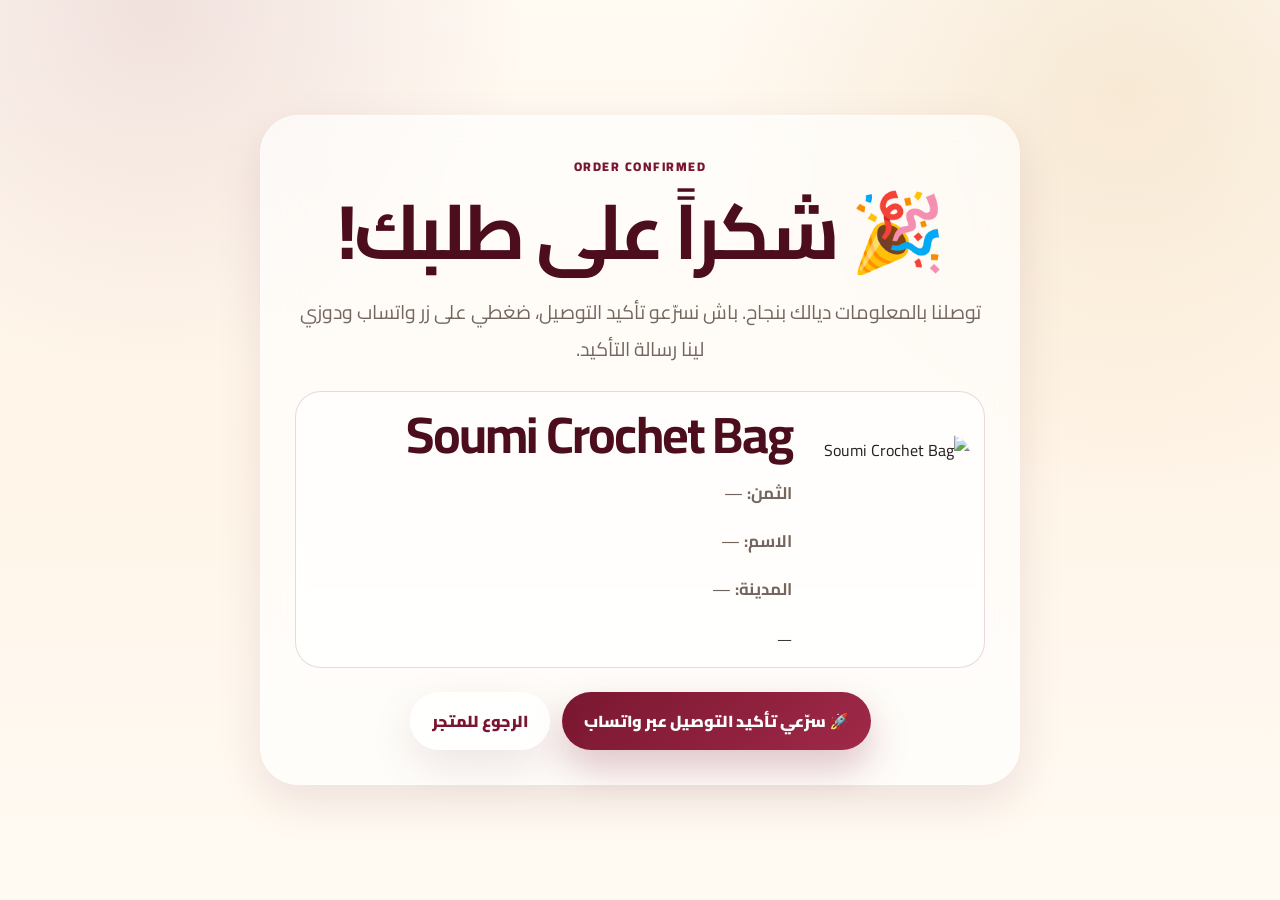
==== thankyou.html @ 904c09a3 "Add files via upload" ====
<!doctype html>
<html lang="ar" dir="rtl">
<head>
  <meta charset="UTF-8" />
  <meta name="viewport" content="width=device-width, initial-scale=1.0" />
  <meta name="theme-color" content="#7a1730" />
  <title>شكراً على طلبك | Soumi Crochet</title>
  <meta name="description" content="تم تسجيل طلبك بنجاح في Soumi Crochet. أكدي التوصيل بسرعة عبر واتساب." />
  <link rel="preconnect" href="https://fonts.googleapis.com" />
  <link rel="preconnect" href="https://fonts.gstatic.com" crossorigin />
  <link href="https://fonts.googleapis.com/css2?family=Cairo:wght@400;600;700;800;900&family=Tajawal:wght@400;500;700;800;900&display=swap" rel="stylesheet" />
  <link rel="stylesheet" href="assets/css/style.css" />
</head>
<body>
  <main class="thankyou-page">
    <div class="container">
      <section class="thankyou-card glass">
        <span class="eyebrow">ORDER CONFIRMED</span>
        <h1>🎉 شكراً على طلبك!</h1>
        <p class="lead">توصلنا بالمعلومات ديالك بنجاح. باش نسرّعو تأكيد التوصيل، ضغطي على زر واتساب ودوزي لينا رسالة التأكيد.</p>

        <div class="thankyou-product">
          <img id="thankProductImage" src="assets/img/hero-main.jpg" alt="Selected Soumi Crochet bag" />
          <div>
            <h2 id="thankProductName">Soumi Crochet Bag</h2>
            <p><strong>الثمن:</strong> <span id="thankProductPrice">—</span></p>
            <p><strong>الاسم:</strong> <span id="thankCustomerName">—</span></p>
            <p><strong>المدينة:</strong> <span id="thankCity">—</span></p>
            <small id="thankImageUrl"></small>
          </div>
        </div>

        <div class="thankyou-actions">
          <a class="btn btn-primary btn-glow pulse" href="https://wa.me/212662711995?text=سلام،%20قمت%20بطلب%20صاك%20من%20الموقع%20وبغيت%20نسرع%20التوصيل." target="_blank" rel="noopener">🚀 سرّعي تأكيد التوصيل عبر واتساب</a>
          <a class="btn btn-secondary glass" href="index.html">الرجوع للمتجر</a>
        </div>
      </section>
    </div>
  </main>

  <script>
    (function(){
      const fallback = {product:'Soumi Crochet Bag', price:'—', name:'—', city:'—', imageAsset:'assets/img/hero-main.jpg', image:''};
      let data = fallback;
      try{
        data = JSON.parse(sessionStorage.getItem('soumi_last_order') || localStorage.getItem('soumi_last_order_backup') || 'null') || fallback;
      }catch(e){ data = fallback; }
      const set = (id, value) => { const el = document.getElementById(id); if(el) el.textContent = value || '—'; };
      const img = document.getElementById('thankProductImage');
      if(img){ img.src = data.imageAsset || 'assets/img/hero-main.jpg'; img.alt = data.product || 'Soumi Crochet Bag'; }
      set('thankProductName', data.product);
      set('thankProductPrice', data.price);
      set('thankCustomerName', data.name);
      set('thankCity', data.city);
      set('thankImageUrl', data.image);
    })();
  </script>
</body>
</html>
---- assets/css/style.css ----
:root{
  --bg:#fffaf3;
  --bg-soft:#fff8ec;
  --card:rgba(255,255,255,.82);
  --glass:rgba(255,255,255,.64);
  --primary:#7a1730;
  --primary-2:#9f2948;
  --primary-dark:#4c0d1d;
  --accent:#d7aa62;
  --text:#27201e;
  --muted:#74665e;
  --line:rgba(122,23,48,.16);
  --shadow:0 26px 75px rgba(76,13,29,.15);
  --shadow-soft:0 16px 45px rgba(76,13,29,.10);
  --radius:30px;
}
*{box-sizing:border-box}
html{scroll-behavior:smooth}
body{
  margin:0;
  font-family:'Cairo','Tajawal',system-ui,sans-serif;
  color:var(--text);
  background:
    radial-gradient(circle at 12% 0%,rgba(122,23,48,.11),transparent 26%),
    radial-gradient(circle at 88% 10%,rgba(215,170,98,.20),transparent 30%),
    linear-gradient(180deg,#fffaf3 0%,#fff5e8 48%,#fffaf3 100%);
  overflow-x:hidden;
}
body.modal-open{overflow:hidden}
a{color:inherit;text-decoration:none}
img{max-width:100%;display:block}
button,input{font:inherit}
button{cursor:pointer}
.container{width:min(1180px,calc(100% - 30px));margin-inline:auto}
.glass{
  background:var(--glass);
  border:1px solid rgba(255,255,255,.52);
  box-shadow:var(--shadow-soft);
  backdrop-filter:blur(18px);
}
.cursor-glow{
  position:fixed;width:260px;height:260px;border-radius:50%;
  background:radial-gradient(circle,rgba(122,23,48,.13),transparent 62%);
  pointer-events:none;translate:-50% -50%;z-index:0;opacity:.75
}
.site-header{
  position:sticky;top:0;z-index:70;
  background:rgba(255,250,243,.82);
  backdrop-filter:blur(18px);
  border-bottom:1px solid var(--line)
}
.nav-shell{height:78px;display:flex;align-items:center;justify-content:space-between;gap:18px}
.brand img{width:92px;height:58px;object-fit:contain}
.nav{display:flex;align-items:center;gap:24px;background:transparent}
.nav a{font-weight:900;color:var(--muted);transition:.25s ease}
.nav a:hover{color:var(--primary);transform:translateY(-2px)}
.lang-switch{display:flex;gap:4px;border:0;border-radius:999px;padding:5px}
.lang-switch span{min-width:42px;height:34px;border-radius:999px;display:grid;place-items:center;font-weight:900;color:var(--primary)}
.lang-switch span.active{background:var(--primary);color:#fff}
.menu-toggle{display:none;background:transparent;border:0;width:44px;height:44px;position:relative}
.menu-toggle span{display:block;width:26px;height:2px;background:var(--primary);margin:6px auto;border-radius:99px;transition:.3s ease}
.menu-toggle.active span:nth-child(1){transform:translateY(8px) rotate(45deg)}
.menu-toggle.active span:nth-child(2){opacity:0}
.menu-toggle.active span:nth-child(3){transform:translateY(-8px) rotate(-45deg)}
.section{padding:92px 0}
.compact-mobile{}
.hero{min-height:calc(100vh - 78px);display:grid;align-items:center;padding:70px 0 90px}
.hero-grid{display:grid;grid-template-columns:1.02fr .98fr;gap:54px;align-items:center}
.eyebrow{display:inline-flex;align-items:center;color:var(--primary);font-size:.78rem;letter-spacing:.12em;text-transform:uppercase;font-weight:900;margin-bottom:14px}
h1,h2,h3,p{margin-top:0}
h1{font-size:clamp(2.35rem,6vw,5.45rem);line-height:1.04;letter-spacing:-.045em;color:var(--primary-dark);margin-bottom:22px}
h2{font-size:clamp(1.8rem,4vw,3.42rem);line-height:1.12;letter-spacing:-.035em;color:var(--primary-dark);margin-bottom:14px}
p{color:var(--muted);font-size:1.05rem;line-height:1.88}
.lead{font-size:1.22rem;max-width:690px}
.hero-actions{display:flex;flex-wrap:wrap;gap:14px;margin:34px 0 24px}
.btn{
  border:0;border-radius:999px;padding:14px 22px;font-weight:900;
  display:inline-flex;align-items:center;justify-content:center;gap:8px;
  transition:transform .25s ease,box-shadow .25s ease,filter .25s ease
}
.btn:hover{transform:translateY(-3px)}
.btn-primary{background:linear-gradient(135deg,var(--primary),var(--primary-2));color:#fff;box-shadow:0 18px 38px rgba(122,23,48,.25)}
.btn-secondary{color:var(--primary);background:rgba(255,255,255,.68)}
.btn-small{width:100%;padding:12px 16px}
.btn-xl{width:100%;padding:16px 24px}
.btn-glow{position:relative;overflow:hidden}
.btn-glow::after{content:"";position:absolute;inset:-80% -40%;background:linear-gradient(90deg,transparent,rgba(255,255,255,.34),transparent);transform:rotate(15deg) translateX(-100%);animation:shine 3.2s infinite}
@keyframes shine{45%,100%{transform:rotate(15deg) translateX(160%)}}
.pulse{animation:pulse 2.15s infinite}
@keyframes pulse{0%{box-shadow:0 0 0 0 rgba(122,23,48,.36),0 18px 38px rgba(122,23,48,.23)}70%{box-shadow:0 0 0 18px rgba(122,23,48,0),0 18px 38px rgba(122,23,48,.23)}100%{box-shadow:0 0 0 0 rgba(122,23,48,0),0 18px 38px rgba(122,23,48,.23)}}
.hero-badges{display:flex;gap:10px;flex-wrap:wrap}
.hero-badges span{border-radius:999px;padding:9px 14px;font-weight:900;color:var(--primary-dark)}
.hero-art{position:relative;min-height:620px;isolation:isolate}
.orb{position:absolute;border-radius:50%;filter:blur(2px);z-index:-1}
.orb-one{width:420px;height:420px;background:rgba(122,23,48,.12);top:60px;left:80px}
.orb-two{width:280px;height:280px;background:rgba(215,170,98,.24);bottom:70px;right:40px}
.hero-img{position:absolute;object-fit:cover;border:10px solid rgba(255,255,255,.72);box-shadow:var(--shadow);animation:float 5.5s ease-in-out infinite;background:#fff}
.hero-main-img{width:410px;height:520px;border-radius:46px;left:50%;top:50%;transform:translate(-50%,-50%);z-index:2}
.hero-float{width:210px;height:270px;border-radius:34px;z-index:3}
.hero-float-one{top:52px;right:0;animation-delay:.35s}
.hero-float-two{bottom:34px;left:0;animation-delay:.65s}
@keyframes float{0%,100%{translate:0 0}50%{translate:0 -14px}}
.section-head{text-align:center;max-width:790px;margin:0 auto 42px}
.section-lead{max-width:760px;margin-inline:auto}
.carousel-shell{position:relative}
.product-carousel{
  display:flex;overflow-x:auto;scroll-snap-type:x mandatory;gap:20px;
  scroll-behavior:smooth;padding:8px 4px 28px;overscroll-behavior-inline:contain;
  scrollbar-width:none
}
.product-carousel::-webkit-scrollbar{display:none}
.product-card{
  flex:0 0 31.5%;scroll-snap-align:center;border-radius:var(--radius);overflow:hidden;
  transition:transform .32s ease,border-color .32s ease,box-shadow .32s ease
}
.product-card:hover{transform:translateY(-8px);border-color:rgba(122,23,48,.25);box-shadow:var(--shadow)}
.product-media{border:0;background:transparent;padding:0;width:100%;position:relative;overflow:hidden;display:block}
.product-media img{width:100%;height:370px;object-fit:cover;transition:transform .5s ease}
.product-card:hover .product-media img{transform:scale(1.045)}
.product-badge{position:absolute;top:14px;inset-inline-start:14px;background:rgba(122,23,48,.92);color:#fff;border-radius:999px;padding:7px 11px;font-weight:900;font-size:.8rem}
.product-card-body{padding:18px}
.product-card-body h3{font-size:1.14rem;line-height:1.35;color:var(--primary-dark);margin-bottom:8px}
.product-card-body p{font-size:.95rem;line-height:1.62;margin:10px 0 14px;min-height:78px}
.price-tag{display:inline-flex;align-items:baseline;gap:7px;color:var(--primary);font-weight:900;letter-spacing:.01em;margin:3px 0 6px}
.old-price{opacity:.58;font-size:.9em;text-decoration-thickness:2px;text-decoration-color:rgba(122,23,48,.55)}
.price-tag strong{font-size:1.15em;color:var(--primary-dark)}
.gallery-arrow{
  position:absolute;top:50%;transform:translateY(-50%);z-index:4;
  width:52px;height:52px;border:0;border-radius:50%;display:grid;place-items:center;
  color:var(--primary);font-size:2.2rem;font-weight:900
}
.gallery-prev{left:-20px}.gallery-next{right:-20px}
.story-card{display:grid;grid-template-columns:.9fr 1.1fr;gap:42px;align-items:center;border-radius:42px;padding:28px}
.story-media img{width:100%;height:560px;object-fit:cover;border-radius:34px;box-shadow:var(--shadow-soft)}
.story-copy p{margin-bottom:28px}
.reviews-grid,.promise-grid{display:grid;grid-template-columns:repeat(4,1fr);gap:20px}
.review-card,.promise-card{border-radius:28px;padding:22px;transition:.25s ease}
.review-card:hover,.promise-card:hover{transform:translateY(-5px);border-color:rgba(122,23,48,.28)}
.review-card:active{transform:scale(.97);border-color:var(--primary);transition:transform .1s ease}
.stars{color:var(--accent);font-size:1.2rem;letter-spacing:2px}
.review-card h3,.promise-card h3{color:var(--primary-dark);margin:8px 0 12px}
.review-card audio{width:100%;accent-color:var(--primary)}
.faq-list{display:grid;gap:14px;max-width:900px;margin-inline:auto}
.faq-list details{border-radius:24px;padding:0;overflow:hidden}
.faq-list summary{list-style:none;padding:18px 20px;font-weight:900;color:var(--primary-dark);cursor:pointer}
.faq-list summary::-webkit-details-marker{display:none}
.faq-list summary::after{content:"+";float:inline-end;color:var(--primary);font-size:1.4rem}
.faq-list details[open] summary::after{content:"−"}
.faq-list p{padding:0 20px 20px;margin:0;transform-origin:top}
.faq-list details[open] p{animation:pageTurn .42s cubic-bezier(.25,1,.5,1) forwards}
@keyframes pageTurn{0%{opacity:0;transform:perspective(800px) rotateX(-22deg) translateY(-8px)}100%{opacity:1;transform:perspective(800px) rotateX(0) translateY(0)}}
.footer{padding:42px 0 104px;background:linear-gradient(180deg,rgba(122,23,48,.07),rgba(122,23,48,.13));border-top:1px solid var(--line)}
.footer-grid{display:grid;grid-template-columns:1fr 1.2fr;gap:32px;align-items:center}
.footer-logo{width:112px;height:70px;object-fit:contain;margin-bottom:12px}
.footer-badges{display:flex;justify-content:flex-end;flex-wrap:wrap;gap:12px}
.footer-badge{display:inline-flex;align-items:center;border-radius:999px;padding:12px 16px;background:rgba(255,255,255,.72);border:1px solid var(--line);color:var(--primary);font-weight:900;box-shadow:var(--shadow-soft);transition:.25s ease}
.footer-badge:hover{transform:translateY(-3px);background:var(--primary);color:#fff}
.modal{position:fixed;inset:0;z-index:100;pointer-events:none}
.modal.show{pointer-events:auto}
.modal-mask{position:absolute;inset:0;background:rgba(28,15,18,.62);backdrop-filter:blur(8px);opacity:0;transition:.3s ease}
.modal.show .modal-mask{opacity:1}
.modal-card{position:absolute;left:50%;top:50%;width:min(1010px,calc(100% - 24px));max-height:90vh;overflow:auto;border-radius:34px;transform:translate(-50%,-46%) scale(.94);opacity:0;transition:.35s cubic-bezier(.2,.8,.2,1)}
.modal.show .modal-card{transform:translate(-50%,-50%) scale(1);opacity:1}
.modal-close{position:absolute;top:14px;inset-inline-end:14px;width:42px;height:42px;border:0;border-radius:50%;background:rgba(122,23,48,.11);color:var(--primary);font-size:1.8rem;z-index:6}
.modal-product-grid{display:grid;grid-template-columns:1.05fr .95fr;gap:26px;padding:30px}
.modal-carousel{position:relative;border-radius:28px;overflow:hidden;background:#f6eadc}
.modal-carousel img{width:100%;height:590px;object-fit:cover}
.carousel-arrow{position:absolute;top:50%;transform:translateY(-50%);width:46px;height:46px;border:0;border-radius:50%;background:rgba(255,255,255,.86);color:var(--primary);font-size:2rem;display:grid;place-items:center}
.carousel-arrow.prev{inset-inline-start:14px}.carousel-arrow.next{inset-inline-end:14px}
.carousel-dots{position:absolute;left:50%;bottom:14px;transform:translateX(-50%);display:flex;gap:7px}
.carousel-dots button{width:10px;height:10px;border:0;border-radius:50%;background:rgba(255,255,255,.7)}
.carousel-dots button.active{background:var(--primary);width:26px;border-radius:999px}
.modal-info{display:flex;flex-direction:column;justify-content:center;padding:18px 8px}
.modal-thumbs{display:flex;gap:10px;flex-wrap:wrap;margin:18px 0}
.modal-thumbs button{padding:0;border:2px solid transparent;background:#fff;border-radius:16px;overflow:hidden}
.modal-thumbs button.active{border-color:var(--primary)}
.modal-thumbs img{width:76px;height:88px;object-fit:cover}
.bottom-sheet .sheet-panel{
  position:absolute;left:50%;bottom:0;width:min(720px,100%);max-height:92vh;overflow:auto;
  border-radius:34px 34px 0 0;padding:18px 22px 0;transform:translate(-50%,105%);
  transition:.38s cubic-bezier(.2,.8,.2,1);background:var(--bg-soft)
}
.bottom-sheet.show .sheet-panel{transform:translate(-50%,0)}
.sheet-handle{width:66px;height:5px;background:rgba(122,23,48,.24);border-radius:999px;margin:0 auto 16px}
.sheet-head{padding-inline-end:46px}
.order-progress{display:grid;grid-template-columns:repeat(3,1fr);gap:8px;margin:14px 0 18px}
.order-progress span{height:7px;border-radius:999px;background:rgba(122,23,48,.16)}
.order-progress span.active{background:linear-gradient(90deg,var(--primary),var(--accent))}
.form-step{display:none;animation:softIn .3s ease}
.form-step.active{display:block}
@keyframes softIn{from{opacity:0;transform:translateY(12px)}to{opacity:1;transform:translateY(0)}}
.selected-product,.final-summary{display:grid;grid-template-columns:92px 1fr;gap:13px;align-items:center;border-radius:22px;padding:12px;margin-bottom:16px;background:rgba(255,255,255,.74)}
.selected-product img{width:92px;height:106px;object-fit:cover;border-radius:16px}
.selected-product small,.final-summary small{display:block;color:var(--muted);direction:ltr;text-align:left;word-break:break-all;font-size:.78rem}
.visual-picker{display:grid;grid-template-columns:repeat(3,1fr);gap:12px;padding-bottom:14px}
.visual-picker button{border:1px solid var(--line);background:#fff;border-radius:20px;padding:0;overflow:hidden;text-align:inherit;transition:.25s ease}
.visual-picker button.active{border-color:var(--primary);box-shadow:0 0 0 4px rgba(122,23,48,.08)}
.visual-picker img{width:100%;height:150px;object-fit:cover}
.visual-picker strong{display:block;padding:10px 10px 0;color:var(--primary-dark);font-size:.9rem}
.picker-price{display:block;padding:0 10px 10px;color:var(--primary)}
.field{display:grid;gap:8px;margin-bottom:14px;font-weight:900;color:var(--primary-dark)}
.field input{width:100%;border:1px solid var(--line);border-radius:16px;padding:14px;background:#fff;outline:none;color:var(--text)}
.field input:focus{border-color:var(--primary);box-shadow:0 0 0 4px rgba(122,23,48,.09)}
.wizard-actions{
  position:sticky;bottom:0;background:#fff8ec;border-top:1px solid var(--line);
  padding:12px 0 14px;z-index:10;display:flex;gap:12px;justify-content:flex-end
}
.wizard-actions.split .btn{flex:1}
.mobile-sticky-cta{display:none;position:fixed;left:16px;right:16px;bottom:12px;z-index:58}
.whatsapp-widget{position:fixed;left:18px;bottom:92px;right:auto;z-index:62}
.whatsapp-float{width:60px;height:60px;border:0;border-radius:50%;background:#25d366;display:flex;align-items:center;justify-content:center;padding:0}
.whatsapp-float svg{display:block;width:32px;height:32px}
.wa-chat{position:absolute;left:0;right:auto;bottom:76px;width:315px;border-radius:24px;overflow:hidden;transform:translateY(18px) scale(.94);opacity:0;pointer-events:none;transition:.3s cubic-bezier(.2,.8,.2,1)}
.wa-chat.show{transform:translateY(0) scale(1);opacity:1;pointer-events:auto}
.wa-head{background:linear-gradient(135deg,#075e54,#128c7e);color:#fff;padding:14px 16px;display:flex;align-items:center;justify-content:space-between}
.wa-head button{background:transparent;border:0;color:#fff;font-size:1.6rem}
.wa-body{padding:16px}
.wa-body p{font-size:.94rem;line-height:1.6;margin-bottom:12px}
.wa-body button{width:100%;margin-top:8px;border:1px solid rgba(37,211,102,.32);background:#f3fff8;color:#075e54;border-radius:14px;padding:10px;font-weight:900;text-align:inherit}
.reveal{opacity:0;transform:translateY(28px);transition:opacity .75s ease,transform .75s ease}
.reveal.in-view{opacity:1;transform:translateY(0)}
.type-target.typing-ready{visibility:hidden}
.type-target.typing-active,.type-target.typed{visibility:visible}
.policy-hero{min-height:100vh;display:grid;align-items:center;padding:70px 0}
.policy-card{border-radius:34px;padding:34px;max-width:980px;margin:0 auto}
.policy-grid{display:grid;gap:16px;margin-top:24px}
.policy-item{border-radius:24px;padding:22px;background:rgba(255,255,255,.74);border:1px solid var(--line)}
.policy-item h3{color:var(--primary-dark);margin-bottom:8px}
.thankyou-page{min-height:100vh;display:grid;align-items:center;padding:70px 0}
.thankyou-card{max-width:760px;margin:0 auto;border-radius:38px;padding:34px;text-align:center}
.thankyou-product{display:grid;grid-template-columns:160px 1fr;gap:18px;align-items:center;text-align:start;background:rgba(255,255,255,.7);border:1px solid var(--line);border-radius:26px;padding:14px;margin:24px 0}
.thankyou-product img{width:160px;height:190px;object-fit:cover;border-radius:20px}
.thankyou-actions{display:flex;flex-wrap:wrap;gap:12px;justify-content:center}
@media (min-width:1021px){
  .nav{background:transparent}
  .gallery-arrow{display:grid}
}
@media (max-width:1020px){
  .menu-toggle{display:block}
  .nav{
    position:absolute;top:78px;left:15px;right:15px;z-index:100;
    display:grid;gap:5px;border:1px solid var(--line);border-radius:24px;padding:14px;
    background:#fff8ec;opacity:0;pointer-events:none;transform:translateY(-12px) scale(.98);
    transition:all .3s cubic-bezier(.2,.8,.2,1);backdrop-filter:none;box-shadow:var(--shadow)
  }
  .nav.show{opacity:1;pointer-events:auto;transform:translateY(0) scale(1)}
  .nav a{padding:12px;border-radius:14px}
  .hero-grid,.story-card,.modal-product-grid{grid-template-columns:1fr}
  .hero-art{order:-1;min-height:560px}
  .product-card{flex:0 0 42%}
  .reviews-grid,.promise-grid{grid-template-columns:repeat(2,1fr)}
  .footer-grid{grid-template-columns:1fr;text-align:center}
  .footer-logo{margin-inline:auto}
  .footer-badges{justify-content:center}
  .gallery-arrow{display:none}
}
@media (max-width:680px){
  .container{width:calc(100% - 24px)}
  .section{padding:66px 0}.compact-mobile{padding:58px 0}
  .nav-shell{height:70px}.nav{top:70px}
  .brand img{width:78px}
  .hero{padding:34px 0 72px}
  .hero-copy{text-align:center}
  .hero-actions,.hero-badges{justify-content:center}
  .hero-art{min-height:430px}
  .hero-main-img{width:275px;height:355px;border-radius:34px;border-width:7px}
  .hero-float{width:136px;height:178px;border-radius:24px;border-width:6px}
  .hero-float-one{top:20px}.hero-float-two{bottom:18px}
  .orb-one{width:280px;height:280px;left:30px}.orb-two{width:180px;height:180px}
  .product-card{flex:0 0 85%;border-radius:24px}
  .product-media img{height:320px;max-height:340px}
  .product-card-body{padding:14px}
  .product-card-body p{min-height:0;font-size:.9rem;line-height:1.55;margin-bottom:12px}
  .reviews-grid,.promise-grid,.visual-picker{grid-template-columns:1fr}
  .story-card{padding:14px;border-radius:28px}
  .story-media img{height:360px;border-radius:24px}
  .modal-card{width:calc(100% - 16px);border-radius:28px}
  .modal-product-grid{padding:16px}
  .modal-carousel img{height:430px}
  .bottom-sheet .sheet-panel{padding:16px 16px 0}
  .visual-picker img{height:180px}
  .mobile-sticky-cta{display:flex}
  .whatsapp-widget{left:14px;bottom:82px}
  .wa-chat{width:calc(100vw - 28px)}
  .footer{padding-bottom:92px}
  .thankyou-product{grid-template-columns:1fr;text-align:center}
  .thankyou-product img{margin-inline:auto}
}
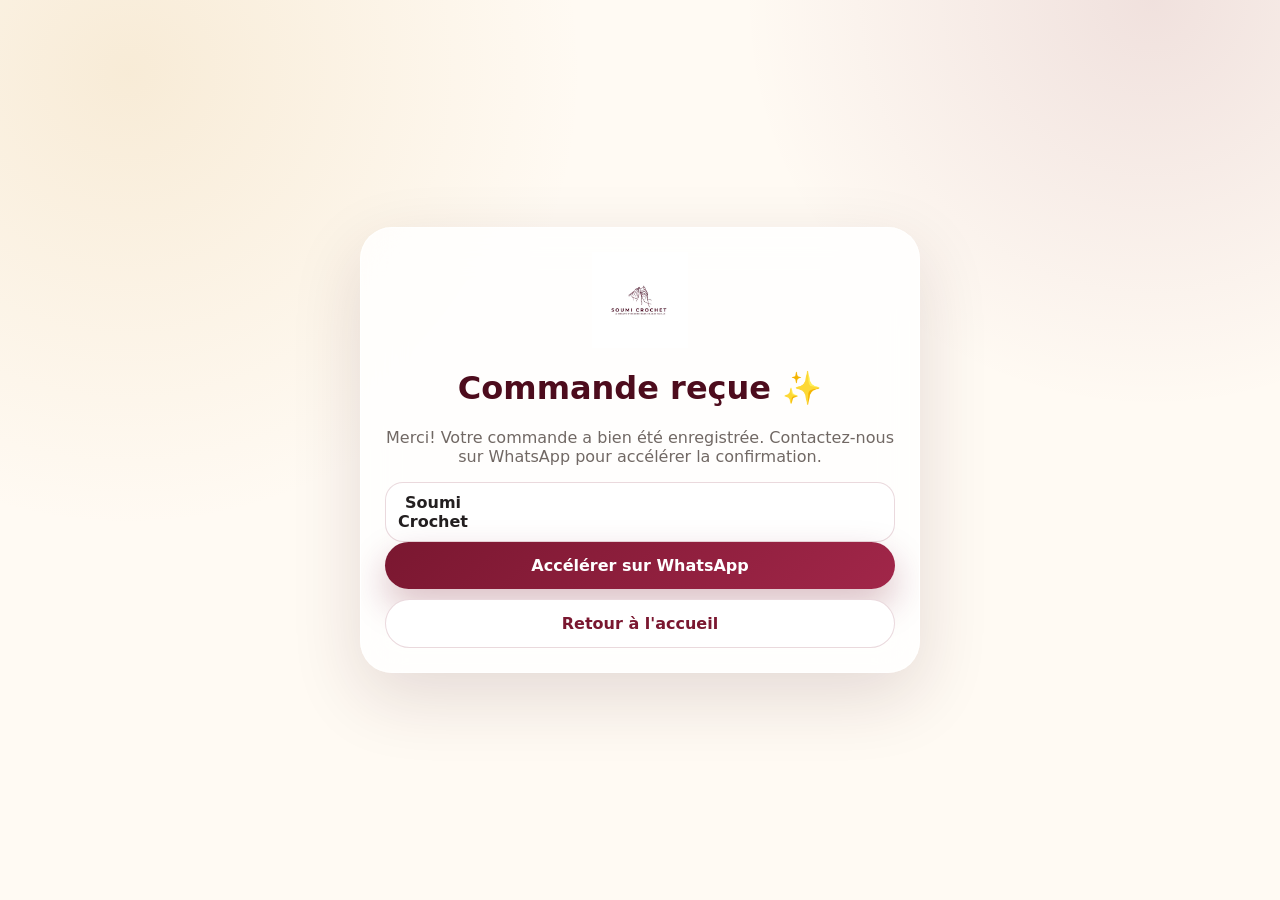
==== commit 35123bdd: "Add files via upload" ====
--- a/thankyou.html
+++ b/thankyou.html
@@ -1,59 +1 @@
-<!doctype html>
-<html lang="ar" dir="rtl">
-<head>
-  <meta charset="UTF-8" />
-  <meta name="viewport" content="width=device-width, initial-scale=1.0" />
-  <meta name="theme-color" content="#7a1730" />
-  <title>شكراً على طلبك | Soumi Crochet</title>
-  <meta name="description" content="تم تسجيل طلبك بنجاح في Soumi Crochet. أكدي التوصيل بسرعة عبر واتساب." />
-  <link rel="preconnect" href="https://fonts.googleapis.com" />
-  <link rel="preconnect" href="https://fonts.gstatic.com" crossorigin />
-  <link href="https://fonts.googleapis.com/css2?family=Cairo:wght@400;600;700;800;900&family=Tajawal:wght@400;500;700;800;900&display=swap" rel="stylesheet" />
-  <link rel="stylesheet" href="assets/css/style.css" />
-</head>
-<body>
-  <main class="thankyou-page">
-    <div class="container">
-      <section class="thankyou-card glass">
-        <span class="eyebrow">ORDER CONFIRMED</span>
-        <h1>🎉 شكراً على طلبك!</h1>
-        <p class="lead">توصلنا بالمعلومات ديالك بنجاح. باش نسرّعو تأكيد التوصيل، ضغطي على زر واتساب ودوزي لينا رسالة التأكيد.</p>
-
-        <div class="thankyou-product">
-          <img id="thankProductImage" src="assets/img/hero-main.jpg" alt="Selected Soumi Crochet bag" />
-          <div>
-            <h2 id="thankProductName">Soumi Crochet Bag</h2>
-            <p><strong>الثمن:</strong> <span id="thankProductPrice">—</span></p>
-            <p><strong>الاسم:</strong> <span id="thankCustomerName">—</span></p>
-            <p><strong>المدينة:</strong> <span id="thankCity">—</span></p>
-            <small id="thankImageUrl"></small>
-          </div>
-        </div>
-
-        <div class="thankyou-actions">
-          <a class="btn btn-primary btn-glow pulse" href="https://wa.me/212662711995?text=سلام،%20قمت%20بطلب%20صاك%20من%20الموقع%20وبغيت%20نسرع%20التوصيل." target="_blank" rel="noopener">🚀 سرّعي تأكيد التوصيل عبر واتساب</a>
-          <a class="btn btn-secondary glass" href="index.html">الرجوع للمتجر</a>
-        </div>
-      </section>
-    </div>
-  </main>
-
-  <script>
-    (function(){
-      const fallback = {product:'Soumi Crochet Bag', price:'—', name:'—', city:'—', imageAsset:'assets/img/hero-main.jpg', image:''};
-      let data = fallback;
-      try{
-        data = JSON.parse(sessionStorage.getItem('soumi_last_order') || localStorage.getItem('soumi_last_order_backup') || 'null') || fallback;
-      }catch(e){ data = fallback; }
-      const set = (id, value) => { const el = document.getElementById(id); if(el) el.textContent = value || '—'; };
-      const img = document.getElementById('thankProductImage');
-      if(img){ img.src = data.imageAsset || 'assets/img/hero-main.jpg'; img.alt = data.product || 'Soumi Crochet Bag'; }
-      set('thankProductName', data.product);
-      set('thankProductPrice', data.price);
-      set('thankCustomerName', data.name);
-      set('thankCity', data.city);
-      set('thankImageUrl', data.image);
-    })();
-  </script>
-</body>
-</html>
+<!doctype html><html lang="fr"><head><meta charset="utf-8"><meta name="viewport" content="width=device-width,initial-scale=1"><title>Merci | Soumi Crochet</title><link rel="stylesheet" href="style.css"></head><body><main class="section" style="min-height:100vh;display:grid;place-items:center"><div class="modal-card glass" style="position:static;transform:none"><img src="logo.png" alt="Soumi Crochet" style="width:96px;margin:auto"><h1 style="color:#4d0c1d;text-align:center">Commande reçue ✨</h1><p style="text-align:center;color:#716864">Merci! Votre commande a bien été enregistrée. Contactez-nous sur WhatsApp pour accélérer la confirmation.</p><div class="selected-box" id="summary"></div><a class="btn primary pulse full" href="https://wa.me/212662711995?text=سلام،%20قمت%20بطلب%20صاك%20من%20الموقع%20وبغيت%20نسرع%20التوصيل.">Accélérer sur WhatsApp</a><a class="btn ghost full" href="index.html" style="margin-top:10px">Retour à l'accueil</a></div></main><script>const o=JSON.parse(sessionStorage.getItem('soumi_last_order')||'{}');summary.innerHTML=o.image?`<img src="${o.image}" alt="${o.product_name||''}"><strong>${o.product_name||'Soumi Crochet'}<br>${o.price||''} DH<br>${o.customer_name||''} - ${o.city||''}</strong>`:'<strong>Soumi Crochet</strong>';</script></body></html>
--- a/style.css
+++ b/style.css
@@ -0,0 +1 @@
+:root{--bg:#fffaf3;--bg-soft:#fff8ec;--card:rgba(255,255,255,.82);--primary:#7a1730;--primary-2:#a12649;--ink:#231f20;--muted:#716864;--gold:#d7a956;--line:rgba(122,23,48,.16);--shadow:0 24px 70px rgba(66,20,32,.14);--radius:28px}*{box-sizing:border-box}html{scroll-behavior:smooth}body{margin:0;background:radial-gradient(circle at 10% 8%,rgba(215,169,86,.18),transparent 32%),radial-gradient(circle at 90% 0,rgba(122,23,48,.11),transparent 28%),var(--bg);color:var(--ink);font-family:Inter,Cairo,system-ui,sans-serif;overflow-x:hidden}html[dir=rtl] body{font-family:Cairo,Inter,system-ui,sans-serif}body.no-scroll{overflow:hidden}a{text-decoration:none;color:inherit}img{display:block;max-width:100%}button,input,select,textarea{font:inherit}.glass{background:var(--card);border:1px solid rgba(255,255,255,.72);box-shadow:var(--shadow);backdrop-filter:blur(20px)}.site-header{position:sticky;top:0;z-index:80;display:flex;align-items:center;justify-content:space-between;padding:12px clamp(14px,4vw,44px);border-bottom:1px solid var(--line)}.brand img{width:88px;height:58px;object-fit:contain}.nav{display:flex;align-items:center;gap:22px;font-weight:900;color:var(--primary);background:transparent}.lang-switch,.menu-toggle{border:1px solid var(--line);border-radius:999px;background:#fff;color:var(--primary);padding:10px 14px;font-weight:900}.menu-toggle{display:none}.section{padding:92px clamp(16px,5vw,72px)}.hero{display:grid;grid-template-columns:1fr .95fr;align-items:center;gap:46px;min-height:calc(100vh - 82px)}.eyebrow{display:inline-flex;color:var(--primary);font-weight:900;letter-spacing:.08em;text-transform:uppercase;margin-bottom:12px}.hero h1,.section h2{color:#4d0c1d;font-size:clamp(2rem,5vw,4.8rem);line-height:1.08;margin:0 0 18px}.section h2{font-size:clamp(1.75rem,4vw,3.2rem)}.lead,.section-head p{font-size:1.16rem;line-height:1.85;color:var(--muted)}.hero-actions,.modal-actions{display:flex;flex-wrap:wrap;gap:12px;margin-top:28px}.btn{border:0;border-radius:999px;padding:14px 22px;font-weight:900;display:inline-flex;align-items:center;justify-content:center;gap:8px;cursor:pointer;transition:.25s ease}.btn:hover{transform:translateY(-3px)}.btn.primary{background:linear-gradient(135deg,var(--primary),var(--primary-2));color:#fff;box-shadow:0 16px 36px rgba(122,23,48,.28)}.btn.ghost{background:#fff;color:var(--primary);border:1px solid var(--line)}.btn.full{width:100%}.pulse{animation:pulse 2.2s infinite}@keyframes pulse{0%{box-shadow:0 0 0 0 rgba(122,23,48,.35),0 16px 36px rgba(122,23,48,.25)}70%{box-shadow:0 0 0 16px rgba(122,23,48,0),0 16px 36px rgba(122,23,48,.25)}100%{box-shadow:0 0 0 0 rgba(122,23,48,0),0 16px 36px rgba(122,23,48,.25)}}.hero-art{position:relative;min-height:570px}.hero-main{position:absolute;left:50%;top:50%;transform:translate(-50%,-50%);width:min(390px,72vw);height:500px;object-fit:cover;border-radius:42px;border:10px solid rgba(255,255,255,.82);box-shadow:var(--shadow)}.hero-float{position:absolute;width:190px;height:245px;object-fit:cover;border-radius:32px;border:8px solid rgba(255,255,255,.82);box-shadow:var(--shadow);animation:float 5s ease-in-out infinite}.hero-float.one{right:0;top:42px}.hero-float.two{left:0;bottom:35px;animation-delay:.7s}@keyframes float{50%{translate:0 -14px}}.section-head{text-align:center;max-width:820px;margin:0 auto 38px}.carousel-shell{position:relative}.product-carousel{display:flex;gap:20px;overflow-x:auto;scroll-snap-type:x mandatory;scroll-padding:24px;padding:12px 6px 28px;scrollbar-width:none}.product-carousel::-webkit-scrollbar{display:none}.product-card{flex:0 0 30%;min-width:310px;scroll-snap-align:center;border-radius:var(--radius);overflow:hidden;transition:.28s ease}.product-card:hover{transform:translateY(-8px)}.product-media{border:0;padding:0;background:transparent;width:100%;cursor:pointer}.product-media img{width:100%;height:380px;object-fit:cover}.product-body{padding:18px}.product-body h3{color:#4d0c1d;margin:0 0 8px;font-size:1.15rem}.product-body p{color:var(--muted);line-height:1.55;margin:0 0 14px}.price-tag{color:var(--primary);font-weight:900;font-size:1.08rem}.old-price{opacity:.58;margin-inline-end:8px}.carousel-nav{position:absolute;top:42%;z-index:4;width:46px;height:46px;border-radius:50%;border:0;background:#fff;color:var(--primary);font-size:2rem;box-shadow:var(--shadow)}.carousel-nav.prev{left:0}.carousel-nav.next{right:0}.reviews-grid{display:grid;grid-template-columns:repeat(auto-fit,minmax(220px,1fr));gap:18px}.review-card{padding:20px;border-radius:24px;background:#fff;border:1px solid var(--line)}.review-card:active{transform:scale(.97);border-color:var(--primary);transition:transform .1s ease}.faq-list{max-width:850px;margin:auto;display:grid;gap:12px}.faq-list details{background:#fff;border:1px solid var(--line);border-radius:20px;padding:18px}.faq-list summary{cursor:pointer;font-weight:900;color:var(--primary)}.faq-list details[open] p{transform-origin:top;animation:pageTurn .4s cubic-bezier(.25,1,.5,1) forwards}@keyframes pageTurn{0%{opacity:0;transform:perspective(700px) rotateX(-18deg) translateY(-8px)}100%{opacity:1;transform:perspective(700px) rotateX(0) translateY(0)}}.footer{padding:42px clamp(16px,5vw,72px) 104px;background:rgba(122,23,48,.08);display:flex;align-items:center;justify-content:space-between;gap:24px;flex-wrap:wrap}.footer img{width:92px}.footer-links{display:flex;gap:12px;flex-wrap:wrap}.footer-links a{background:#fff;border:1px solid var(--line);border-radius:999px;padding:12px 16px;color:var(--primary);font-weight:900}.sticky-cta{position:fixed;left:14px;right:14px;bottom:12px;z-index:65;display:none;border:0;border-radius:999px;padding:15px 18px;background:linear-gradient(135deg,var(--primary),var(--primary-2));color:#fff;font-weight:900}.modal,.notify-modal,.bottom-sheet{position:fixed;inset:0;z-index:120;opacity:0;pointer-events:none;transition:.3s ease}.modal.active,.notify-modal.active,.bottom-sheet.active{opacity:1;pointer-events:auto}.modal-backdrop,.sheet-backdrop{position:absolute;inset:0;background:rgba(21,12,16,.55);backdrop-filter:blur(8px)}.modal-panel,.modal-card{position:absolute;left:50%;top:50%;transform:translate(-50%,-46%) scale(.95);width:min(920px,calc(100% - 24px));max-height:90vh;overflow:auto;border-radius:32px;padding:24px;transition:.3s ease}.modal.active .modal-panel,.notify-modal.active .modal-card{transform:translate(-50%,-50%) scale(1)}.modal-card{max-width:560px;text-align:center}.modal-grid{display:grid;grid-template-columns:1fr .85fr;gap:24px}.modal-image{width:100%;height:560px;object-fit:cover;border-radius:24px}.modal-thumbs{display:flex;gap:8px;flex-wrap:wrap;margin-top:10px}.modal-thumbs button{padding:0;border:2px solid transparent;background:#fff;border-radius:12px;overflow:hidden}.modal-thumbs button.active{border-color:var(--primary)}.modal-thumbs img{width:74px;height:82px;object-fit:cover}.x{position:absolute;top:14px;right:14px;width:40px;height:40px;border:0;border-radius:50%;background:rgba(122,23,48,.12);color:var(--primary);font-size:1.5rem;cursor:pointer}.sheet-panel{position:absolute;left:50%;bottom:0;transform:translate(-50%,105%);width:min(640px,100%);max-height:92vh;overflow:auto;border-radius:30px 30px 0 0;padding:24px;display:grid;gap:12px;transition:.35s cubic-bezier(.2,.8,.2,1)}.bottom-sheet.active .sheet-panel{transform:translate(-50%,0)}.sheet-panel label,.review-form label{display:grid;gap:6px;color:var(--primary);font-weight:900}.sheet-panel input,.review-form input,.review-form select,.review-form textarea{width:100%;border:1px solid var(--line);border-radius:15px;padding:13px;background:#fff;outline:none}.selected-box{display:grid;grid-template-columns:74px 1fr;gap:12px;align-items:center;background:#fff;border:1px solid var(--line);border-radius:18px;padding:10px}.selected-box img{width:74px;height:84px;object-fit:cover;border-radius:14px}.warning{display:block;color:var(--primary);font-weight:800;margin-top:12px}.reveal{opacity:0;transform:translateY(28px);transition:.7s ease}.reveal.is-visible{opacity:1;transform:translateY(0)}.type-target{visibility:hidden}.type-target.typed{visibility:visible}.form-status{font-weight:900;color:var(--primary)}@media(max-width:1020px){.menu-toggle{display:inline-flex}.nav{position:absolute;top:76px;left:14px;right:14px;display:grid;gap:12px;padding:18px;border:1px solid var(--line);border-radius:24px;background:#fff8ec;opacity:0;pointer-events:none;transform:translateY(-10px) scale(.98);transition:all .3s cubic-bezier(.2,.8,.2,1);z-index:100}.nav.show{opacity:1;pointer-events:auto;transform:translateY(0) scale(1)}.hero,.modal-grid{grid-template-columns:1fr}.hero-art{order:-1;min-height:430px}.product-card{flex:0 0 85%;min-width:280px}.carousel-nav{display:none}.sticky-cta{display:block}.modal-image{height:420px}}@media(max-width:680px){.section{padding:66px 14px}.hero-main{width:270px;height:350px}.hero-float{width:130px;height:165px}.product-media img{height:330px}.product-body{padding:14px}.footer{justify-content:center;text-align:center}.modal-panel,.modal-card{padding:18px;border-radius:24px}.sheet-panel{padding:22px 16px}.brand img{width:76px}}
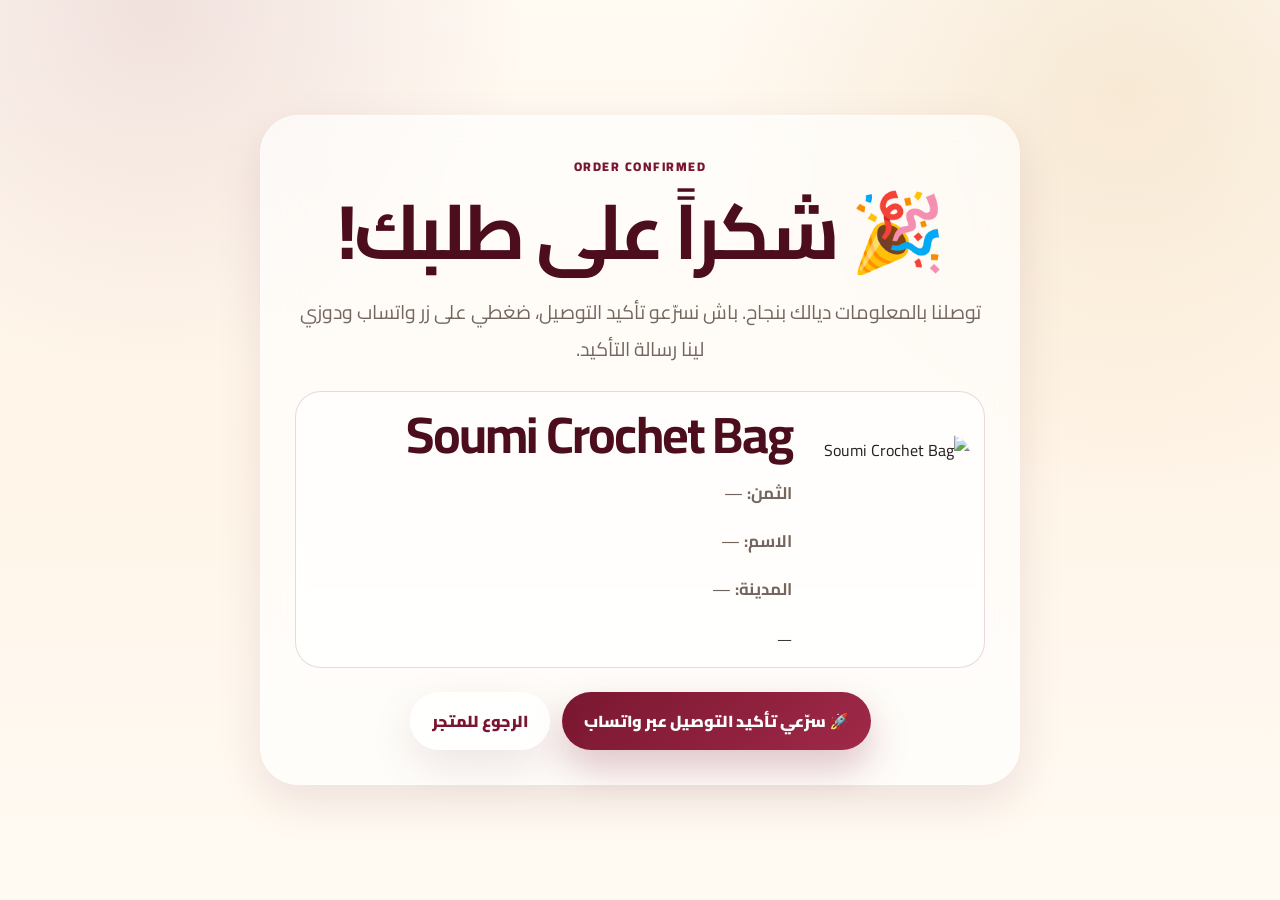
==== commit f8ed0feb: "Add files via upload" ====
--- a/thankyou.html
+++ b/thankyou.html
@@ -1 +1,59 @@
-<!doctype html><html lang="fr"><head><meta charset="utf-8"><meta name="viewport" content="width=device-width,initial-scale=1"><title>Merci | Soumi Crochet</title><link rel="stylesheet" href="style.css"></head><body><main class="section" style="min-height:100vh;display:grid;place-items:center"><div class="modal-card glass" style="position:static;transform:none"><img src="logo.png" alt="Soumi Crochet" style="width:96px;margin:auto"><h1 style="color:#4d0c1d;text-align:center">Commande reçue ✨</h1><p style="text-align:center;color:#716864">Merci! Votre commande a bien été enregistrée. Contactez-nous sur WhatsApp pour accélérer la confirmation.</p><div class="selected-box" id="summary"></div><a class="btn primary pulse full" href="https://wa.me/212662711995?text=سلام،%20قمت%20بطلب%20صاك%20من%20الموقع%20وبغيت%20نسرع%20التوصيل.">Accélérer sur WhatsApp</a><a class="btn ghost full" href="index.html" style="margin-top:10px">Retour à l'accueil</a></div></main><script>const o=JSON.parse(sessionStorage.getItem('soumi_last_order')||'{}');summary.innerHTML=o.image?`<img src="${o.image}" alt="${o.product_name||''}"><strong>${o.product_name||'Soumi Crochet'}<br>${o.price||''} DH<br>${o.customer_name||''} - ${o.city||''}</strong>`:'<strong>Soumi Crochet</strong>';</script></body></html>
+<!doctype html>
+<html lang="ar" dir="rtl">
+<head>
+  <meta charset="UTF-8" />
+  <meta name="viewport" content="width=device-width, initial-scale=1.0" />
+  <meta name="theme-color" content="#7a1730" />
+  <title>شكراً على طلبك | Soumi Crochet</title>
+  <meta name="description" content="تم تسجيل طلبك بنجاح في Soumi Crochet. أكدي التوصيل بسرعة عبر واتساب." />
+  <link rel="preconnect" href="https://fonts.googleapis.com" />
+  <link rel="preconnect" href="https://fonts.gstatic.com" crossorigin />
+  <link href="https://fonts.googleapis.com/css2?family=Cairo:wght@400;600;700;800;900&family=Tajawal:wght@400;500;700;800;900&display=swap" rel="stylesheet" />
+  <link rel="stylesheet" href="assets/css/style.css" />
+</head>
+<body>
+  <main class="thankyou-page">
+    <div class="container">
+      <section class="thankyou-card glass">
+        <span class="eyebrow">ORDER CONFIRMED</span>
+        <h1>🎉 شكراً على طلبك!</h1>
+        <p class="lead">توصلنا بالمعلومات ديالك بنجاح. باش نسرّعو تأكيد التوصيل، ضغطي على زر واتساب ودوزي لينا رسالة التأكيد.</p>
+
+        <div class="thankyou-product">
+          <img id="thankProductImage" src="assets/img/hero-main.jpg" alt="Selected Soumi Crochet bag" />
+          <div>
+            <h2 id="thankProductName">Soumi Crochet Bag</h2>
+            <p><strong>الثمن:</strong> <span id="thankProductPrice">—</span></p>
+            <p><strong>الاسم:</strong> <span id="thankCustomerName">—</span></p>
+            <p><strong>المدينة:</strong> <span id="thankCity">—</span></p>
+            <small id="thankImageUrl"></small>
+          </div>
+        </div>
+
+        <div class="thankyou-actions">
+          <a class="btn btn-primary btn-glow pulse" href="https://wa.me/212662711995?text=سلام،%20قمت%20بطلب%20صاك%20من%20الموقع%20وبغيت%20نسرع%20التوصيل." target="_blank" rel="noopener">🚀 سرّعي تأكيد التوصيل عبر واتساب</a>
+          <a class="btn btn-secondary glass" href="index.html">الرجوع للمتجر</a>
+        </div>
+      </section>
+    </div>
+  </main>
+
+  <script>
+    (function(){
+      const fallback = {product:'Soumi Crochet Bag', price:'—', name:'—', city:'—', imageAsset:'assets/img/hero-main.jpg', image:''};
+      let data = fallback;
+      try{
+        data = JSON.parse(sessionStorage.getItem('soumi_last_order') || localStorage.getItem('soumi_last_order_backup') || 'null') || fallback;
+      }catch(e){ data = fallback; }
+      const set = (id, value) => { const el = document.getElementById(id); if(el) el.textContent = value || '—'; };
+      const img = document.getElementById('thankProductImage');
+      if(img){ img.src = data.imageAsset || 'assets/img/hero-main.jpg'; img.alt = data.product || 'Soumi Crochet Bag'; }
+      set('thankProductName', data.product);
+      set('thankProductPrice', data.price);
+      set('thankCustomerName', data.name);
+      set('thankCity', data.city);
+      set('thankImageUrl', data.image);
+    })();
+  </script>
+</body>
+</html>
--- a/assets/css/style.css
+++ b/assets/css/style.css
@@ -0,0 +1,288 @@
+:root{
+  --bg:#fffaf3;
+  --bg-soft:#fff8ec;
+  --card:rgba(255,255,255,.82);
+  --glass:rgba(255,255,255,.64);
+  --primary:#7a1730;
+  --primary-2:#9f2948;
+  --primary-dark:#4c0d1d;
+  --accent:#d7aa62;
+  --text:#27201e;
+  --muted:#74665e;
+  --line:rgba(122,23,48,.16);
+  --shadow:0 26px 75px rgba(76,13,29,.15);
+  --shadow-soft:0 16px 45px rgba(76,13,29,.10);
+  --radius:30px;
+}
+*{box-sizing:border-box}
+html{scroll-behavior:smooth}
+body{
+  margin:0;
+  font-family:'Cairo','Tajawal',system-ui,sans-serif;
+  color:var(--text);
+  background:
+    radial-gradient(circle at 12% 0%,rgba(122,23,48,.11),transparent 26%),
+    radial-gradient(circle at 88% 10%,rgba(215,170,98,.20),transparent 30%),
+    linear-gradient(180deg,#fffaf3 0%,#fff5e8 48%,#fffaf3 100%);
+  overflow-x:hidden;
+}
+body.modal-open{overflow:hidden}
+a{color:inherit;text-decoration:none}
+img{max-width:100%;display:block}
+button,input{font:inherit}
+button{cursor:pointer}
+.container{width:min(1180px,calc(100% - 30px));margin-inline:auto}
+.glass{
+  background:var(--glass);
+  border:1px solid rgba(255,255,255,.52);
+  box-shadow:var(--shadow-soft);
+  backdrop-filter:blur(18px);
+}
+.cursor-glow{
+  position:fixed;width:260px;height:260px;border-radius:50%;
+  background:radial-gradient(circle,rgba(122,23,48,.13),transparent 62%);
+  pointer-events:none;translate:-50% -50%;z-index:0;opacity:.75
+}
+.site-header{
+  position:sticky;top:0;z-index:70;
+  background:rgba(255,250,243,.82);
+  backdrop-filter:blur(18px);
+  border-bottom:1px solid var(--line)
+}
+.nav-shell{height:78px;display:flex;align-items:center;justify-content:space-between;gap:18px}
+.brand img{width:92px;height:58px;object-fit:contain}
+.nav{display:flex;align-items:center;gap:24px;background:transparent}
+.nav a{font-weight:900;color:var(--muted);transition:.25s ease}
+.nav a:hover{color:var(--primary);transform:translateY(-2px)}
+.lang-switch{display:flex;gap:4px;border:0;border-radius:999px;padding:5px}
+.lang-switch span{min-width:42px;height:34px;border-radius:999px;display:grid;place-items:center;font-weight:900;color:var(--primary)}
+.lang-switch span.active{background:var(--primary);color:#fff}
+.menu-toggle{display:none;background:transparent;border:0;width:44px;height:44px;position:relative}
+.menu-toggle span{display:block;width:26px;height:2px;background:var(--primary);margin:6px auto;border-radius:99px;transition:.3s ease}
+.menu-toggle.active span:nth-child(1){transform:translateY(8px) rotate(45deg)}
+.menu-toggle.active span:nth-child(2){opacity:0}
+.menu-toggle.active span:nth-child(3){transform:translateY(-8px) rotate(-45deg)}
+.section{padding:92px 0}
+.compact-mobile{}
+.hero{min-height:calc(100vh - 78px);display:grid;align-items:center;padding:70px 0 90px}
+.hero-grid{display:grid;grid-template-columns:1.02fr .98fr;gap:54px;align-items:center}
+.eyebrow{display:inline-flex;align-items:center;color:var(--primary);font-size:.78rem;letter-spacing:.12em;text-transform:uppercase;font-weight:900;margin-bottom:14px}
+h1,h2,h3,p{margin-top:0}
+h1{font-size:clamp(2.35rem,6vw,5.45rem);line-height:1.04;letter-spacing:-.045em;color:var(--primary-dark);margin-bottom:22px}
+h2{font-size:clamp(1.8rem,4vw,3.42rem);line-height:1.12;letter-spacing:-.035em;color:var(--primary-dark);margin-bottom:14px}
+p{color:var(--muted);font-size:1.05rem;line-height:1.88}
+.lead{font-size:1.22rem;max-width:690px}
+.hero-actions{display:flex;flex-wrap:wrap;gap:14px;margin:34px 0 24px}
+.btn{
+  border:0;border-radius:999px;padding:14px 22px;font-weight:900;
+  display:inline-flex;align-items:center;justify-content:center;gap:8px;
+  transition:transform .25s ease,box-shadow .25s ease,filter .25s ease
+}
+.btn:hover{transform:translateY(-3px)}
+.btn-primary{background:linear-gradient(135deg,var(--primary),var(--primary-2));color:#fff;box-shadow:0 18px 38px rgba(122,23,48,.25)}
+.btn-secondary{color:var(--primary);background:rgba(255,255,255,.68)}
+.btn-small{width:100%;padding:12px 16px}
+.btn-xl{width:100%;padding:16px 24px}
+.btn-glow{position:relative;overflow:hidden}
+.btn-glow::after{content:"";position:absolute;inset:-80% -40%;background:linear-gradient(90deg,transparent,rgba(255,255,255,.34),transparent);transform:rotate(15deg) translateX(-100%);animation:shine 3.2s infinite}
+@keyframes shine{45%,100%{transform:rotate(15deg) translateX(160%)}}
+.pulse{animation:pulse 2.15s infinite}
+@keyframes pulse{0%{box-shadow:0 0 0 0 rgba(122,23,48,.36),0 18px 38px rgba(122,23,48,.23)}70%{box-shadow:0 0 0 18px rgba(122,23,48,0),0 18px 38px rgba(122,23,48,.23)}100%{box-shadow:0 0 0 0 rgba(122,23,48,0),0 18px 38px rgba(122,23,48,.23)}}
+.hero-badges{display:flex;gap:10px;flex-wrap:wrap}
+.hero-badges span{border-radius:999px;padding:9px 14px;font-weight:900;color:var(--primary-dark)}
+.hero-art{position:relative;min-height:620px;isolation:isolate}
+.orb{position:absolute;border-radius:50%;filter:blur(2px);z-index:-1}
+.orb-one{width:420px;height:420px;background:rgba(122,23,48,.12);top:60px;left:80px}
+.orb-two{width:280px;height:280px;background:rgba(215,170,98,.24);bottom:70px;right:40px}
+.hero-img{position:absolute;object-fit:cover;border:10px solid rgba(255,255,255,.72);box-shadow:var(--shadow);animation:float 5.5s ease-in-out infinite;background:#fff}
+.hero-main-img{width:410px;height:520px;border-radius:46px;left:50%;top:50%;transform:translate(-50%,-50%);z-index:2}
+.hero-float{width:210px;height:270px;border-radius:34px;z-index:3}
+.hero-float-one{top:52px;right:0;animation-delay:.35s}
+.hero-float-two{bottom:34px;left:0;animation-delay:.65s}
+@keyframes float{0%,100%{translate:0 0}50%{translate:0 -14px}}
+.section-head{text-align:center;max-width:790px;margin:0 auto 42px}
+.section-lead{max-width:760px;margin-inline:auto}
+.carousel-shell{position:relative}
+.product-carousel{
+  display:flex;overflow-x:auto;scroll-snap-type:x mandatory;gap:20px;
+  scroll-behavior:smooth;padding:8px 4px 28px;overscroll-behavior-inline:contain;
+  scrollbar-width:none
+}
+.product-carousel::-webkit-scrollbar{display:none}
+.product-card{
+  flex:0 0 31.5%;scroll-snap-align:center;border-radius:var(--radius);overflow:hidden;
+  transition:transform .32s ease,border-color .32s ease,box-shadow .32s ease
+}
+.product-card:hover{transform:translateY(-8px);border-color:rgba(122,23,48,.25);box-shadow:var(--shadow)}
+.product-media{border:0;background:transparent;padding:0;width:100%;position:relative;overflow:hidden;display:block}
+.product-media img{width:100%;height:370px;object-fit:cover;transition:transform .5s ease}
+.product-card:hover .product-media img{transform:scale(1.045)}
+.product-badge{position:absolute;top:14px;inset-inline-start:14px;background:rgba(122,23,48,.92);color:#fff;border-radius:999px;padding:7px 11px;font-weight:900;font-size:.8rem}
+.product-card-body{padding:18px}
+.product-card-body h3{font-size:1.14rem;line-height:1.35;color:var(--primary-dark);margin-bottom:8px}
+.product-card-body p{font-size:.95rem;line-height:1.62;margin:10px 0 14px;min-height:78px}
+.price-tag{display:inline-flex;align-items:baseline;gap:7px;color:var(--primary);font-weight:900;letter-spacing:.01em;margin:3px 0 6px}
+.old-price{opacity:.58;font-size:.9em;text-decoration-thickness:2px;text-decoration-color:rgba(122,23,48,.55)}
+.price-tag strong{font-size:1.15em;color:var(--primary-dark)}
+.gallery-arrow{
+  position:absolute;top:50%;transform:translateY(-50%);z-index:4;
+  width:52px;height:52px;border:0;border-radius:50%;display:grid;place-items:center;
+  color:var(--primary);font-size:2.2rem;font-weight:900
+}
+.gallery-prev{left:-20px}.gallery-next{right:-20px}
+.story-card{display:grid;grid-template-columns:.9fr 1.1fr;gap:42px;align-items:center;border-radius:42px;padding:28px}
+.story-media img{width:100%;height:560px;object-fit:cover;border-radius:34px;box-shadow:var(--shadow-soft)}
+.story-copy p{margin-bottom:28px}
+.reviews-grid,.promise-grid{display:grid;grid-template-columns:repeat(4,1fr);gap:20px}
+.review-card,.promise-card{border-radius:28px;padding:22px;transition:.25s ease}
+.review-card:hover,.promise-card:hover{transform:translateY(-5px);border-color:rgba(122,23,48,.28)}
+.review-card:active{transform:scale(.97);border-color:var(--primary);transition:transform .1s ease}
+.stars{color:var(--accent);font-size:1.2rem;letter-spacing:2px}
+.review-card h3,.promise-card h3{color:var(--primary-dark);margin:8px 0 12px}
+.review-card audio{width:100%;accent-color:var(--primary)}
+.faq-list{display:grid;gap:14px;max-width:900px;margin-inline:auto}
+.faq-list details{border-radius:24px;padding:0;overflow:hidden}
+.faq-list summary{list-style:none;padding:18px 20px;font-weight:900;color:var(--primary-dark);cursor:pointer}
+.faq-list summary::-webkit-details-marker{display:none}
+.faq-list summary::after{content:"+";float:inline-end;color:var(--primary);font-size:1.4rem}
+.faq-list details[open] summary::after{content:"−"}
+.faq-list p{padding:0 20px 20px;margin:0;transform-origin:top}
+.faq-list details[open] p{animation:pageTurn .42s cubic-bezier(.25,1,.5,1) forwards}
+@keyframes pageTurn{0%{opacity:0;transform:perspective(800px) rotateX(-22deg) translateY(-8px)}100%{opacity:1;transform:perspective(800px) rotateX(0) translateY(0)}}
+.footer{padding:42px 0 104px;background:linear-gradient(180deg,rgba(122,23,48,.07),rgba(122,23,48,.13));border-top:1px solid var(--line)}
+.footer-grid{display:grid;grid-template-columns:1fr 1.2fr;gap:32px;align-items:center}
+.footer-logo{width:112px;height:70px;object-fit:contain;margin-bottom:12px}
+.footer-badges{display:flex;justify-content:flex-end;flex-wrap:wrap;gap:12px}
+.footer-badge{display:inline-flex;align-items:center;border-radius:999px;padding:12px 16px;background:rgba(255,255,255,.72);border:1px solid var(--line);color:var(--primary);font-weight:900;box-shadow:var(--shadow-soft);transition:.25s ease}
+.footer-badge:hover{transform:translateY(-3px);background:var(--primary);color:#fff}
+.modal{position:fixed;inset:0;z-index:100;pointer-events:none}
+.modal.show{pointer-events:auto}
+.modal-mask{position:absolute;inset:0;background:rgba(28,15,18,.62);backdrop-filter:blur(8px);opacity:0;transition:.3s ease}
+.modal.show .modal-mask{opacity:1}
+.modal-card{position:absolute;left:50%;top:50%;width:min(1010px,calc(100% - 24px));max-height:90vh;overflow:auto;border-radius:34px;transform:translate(-50%,-46%) scale(.94);opacity:0;transition:.35s cubic-bezier(.2,.8,.2,1)}
+.modal.show .modal-card{transform:translate(-50%,-50%) scale(1);opacity:1}
+.modal-close{position:absolute;top:14px;inset-inline-end:14px;width:42px;height:42px;border:0;border-radius:50%;background:rgba(122,23,48,.11);color:var(--primary);font-size:1.8rem;z-index:6}
+.modal-product-grid{display:grid;grid-template-columns:1.05fr .95fr;gap:26px;padding:30px}
+.modal-carousel{position:relative;border-radius:28px;overflow:hidden;background:#f6eadc}
+.modal-carousel img{width:100%;height:590px;object-fit:cover}
+.carousel-arrow{position:absolute;top:50%;transform:translateY(-50%);width:46px;height:46px;border:0;border-radius:50%;background:rgba(255,255,255,.86);color:var(--primary);font-size:2rem;display:grid;place-items:center}
+.carousel-arrow.prev{inset-inline-start:14px}.carousel-arrow.next{inset-inline-end:14px}
+.carousel-dots{position:absolute;left:50%;bottom:14px;transform:translateX(-50%);display:flex;gap:7px}
+.carousel-dots button{width:10px;height:10px;border:0;border-radius:50%;background:rgba(255,255,255,.7)}
+.carousel-dots button.active{background:var(--primary);width:26px;border-radius:999px}
+.modal-info{display:flex;flex-direction:column;justify-content:center;padding:18px 8px}
+.modal-thumbs{display:flex;gap:10px;flex-wrap:wrap;margin:18px 0}
+.modal-thumbs button{padding:0;border:2px solid transparent;background:#fff;border-radius:16px;overflow:hidden}
+.modal-thumbs button.active{border-color:var(--primary)}
+.modal-thumbs img{width:76px;height:88px;object-fit:cover}
+.bottom-sheet .sheet-panel{
+  position:absolute;left:50%;bottom:0;width:min(720px,100%);max-height:92vh;overflow:auto;
+  border-radius:34px 34px 0 0;padding:18px 22px 0;transform:translate(-50%,105%);
+  transition:.38s cubic-bezier(.2,.8,.2,1);background:var(--bg-soft)
+}
+.bottom-sheet.show .sheet-panel{transform:translate(-50%,0)}
+.sheet-handle{width:66px;height:5px;background:rgba(122,23,48,.24);border-radius:999px;margin:0 auto 16px}
+.sheet-head{padding-inline-end:46px}
+.order-progress{display:grid;grid-template-columns:repeat(3,1fr);gap:8px;margin:14px 0 18px}
+.order-progress span{height:7px;border-radius:999px;background:rgba(122,23,48,.16)}
+.order-progress span.active{background:linear-gradient(90deg,var(--primary),var(--accent))}
+.form-step{display:none;animation:softIn .3s ease}
+.form-step.active{display:block}
+@keyframes softIn{from{opacity:0;transform:translateY(12px)}to{opacity:1;transform:translateY(0)}}
+.selected-product,.final-summary{display:grid;grid-template-columns:92px 1fr;gap:13px;align-items:center;border-radius:22px;padding:12px;margin-bottom:16px;background:rgba(255,255,255,.74)}
+.selected-product img{width:92px;height:106px;object-fit:cover;border-radius:16px}
+.selected-product small,.final-summary small{display:block;color:var(--muted);direction:ltr;text-align:left;word-break:break-all;font-size:.78rem}
+.visual-picker{display:grid;grid-template-columns:repeat(3,1fr);gap:12px;padding-bottom:14px}
+.visual-picker button{border:1px solid var(--line);background:#fff;border-radius:20px;padding:0;overflow:hidden;text-align:inherit;transition:.25s ease}
+.visual-picker button.active{border-color:var(--primary);box-shadow:0 0 0 4px rgba(122,23,48,.08)}
+.visual-picker img{width:100%;height:150px;object-fit:cover}
+.visual-picker strong{display:block;padding:10px 10px 0;color:var(--primary-dark);font-size:.9rem}
+.picker-price{display:block;padding:0 10px 10px;color:var(--primary)}
+.field{display:grid;gap:8px;margin-bottom:14px;font-weight:900;color:var(--primary-dark)}
+.field input{width:100%;border:1px solid var(--line);border-radius:16px;padding:14px;background:#fff;outline:none;color:var(--text)}
+.field input:focus{border-color:var(--primary);box-shadow:0 0 0 4px rgba(122,23,48,.09)}
+.wizard-actions{
+  position:sticky;bottom:0;background:#fff8ec;border-top:1px solid var(--line);
+  padding:12px 0 14px;z-index:10;display:flex;gap:12px;justify-content:flex-end
+}
+.wizard-actions.split .btn{flex:1}
+.mobile-sticky-cta{display:none;position:fixed;left:16px;right:16px;bottom:12px;z-index:58}
+.whatsapp-widget{position:fixed;left:18px;bottom:92px;right:auto;z-index:62}
+.whatsapp-float{width:60px;height:60px;border:0;border-radius:50%;background:#25d366;display:flex;align-items:center;justify-content:center;padding:0}
+.whatsapp-float svg{display:block;width:32px;height:32px}
+.wa-chat{position:absolute;left:0;right:auto;bottom:76px;width:315px;border-radius:24px;overflow:hidden;transform:translateY(18px) scale(.94);opacity:0;pointer-events:none;transition:.3s cubic-bezier(.2,.8,.2,1)}
+.wa-chat.show{transform:translateY(0) scale(1);opacity:1;pointer-events:auto}
+.wa-head{background:linear-gradient(135deg,#075e54,#128c7e);color:#fff;padding:14px 16px;display:flex;align-items:center;justify-content:space-between}
+.wa-head button{background:transparent;border:0;color:#fff;font-size:1.6rem}
+.wa-body{padding:16px}
+.wa-body p{font-size:.94rem;line-height:1.6;margin-bottom:12px}
+.wa-body button{width:100%;margin-top:8px;border:1px solid rgba(37,211,102,.32);background:#f3fff8;color:#075e54;border-radius:14px;padding:10px;font-weight:900;text-align:inherit}
+.reveal{opacity:0;transform:translateY(28px);transition:opacity .75s ease,transform .75s ease}
+.reveal.in-view{opacity:1;transform:translateY(0)}
+.type-target.typing-ready{visibility:hidden}
+.type-target.typing-active,.type-target.typed{visibility:visible}
+.policy-hero{min-height:100vh;display:grid;align-items:center;padding:70px 0}
+.policy-card{border-radius:34px;padding:34px;max-width:980px;margin:0 auto}
+.policy-grid{display:grid;gap:16px;margin-top:24px}
+.policy-item{border-radius:24px;padding:22px;background:rgba(255,255,255,.74);border:1px solid var(--line)}
+.policy-item h3{color:var(--primary-dark);margin-bottom:8px}
+.thankyou-page{min-height:100vh;display:grid;align-items:center;padding:70px 0}
+.thankyou-card{max-width:760px;margin:0 auto;border-radius:38px;padding:34px;text-align:center}
+.thankyou-product{display:grid;grid-template-columns:160px 1fr;gap:18px;align-items:center;text-align:start;background:rgba(255,255,255,.7);border:1px solid var(--line);border-radius:26px;padding:14px;margin:24px 0}
+.thankyou-product img{width:160px;height:190px;object-fit:cover;border-radius:20px}
+.thankyou-actions{display:flex;flex-wrap:wrap;gap:12px;justify-content:center}
+@media (min-width:1021px){
+  .nav{background:transparent}
+  .gallery-arrow{display:grid}
+}
+@media (max-width:1020px){
+  .menu-toggle{display:block}
+  .nav{
+    position:absolute;top:78px;left:15px;right:15px;z-index:100;
+    display:grid;gap:5px;border:1px solid var(--line);border-radius:24px;padding:14px;
+    background:#fff8ec;opacity:0;pointer-events:none;transform:translateY(-12px) scale(.98);
+    transition:all .3s cubic-bezier(.2,.8,.2,1);backdrop-filter:none;box-shadow:var(--shadow)
+  }
+  .nav.show{opacity:1;pointer-events:auto;transform:translateY(0) scale(1)}
+  .nav a{padding:12px;border-radius:14px}
+  .hero-grid,.story-card,.modal-product-grid{grid-template-columns:1fr}
+  .hero-art{order:-1;min-height:560px}
+  .product-card{flex:0 0 42%}
+  .reviews-grid,.promise-grid{grid-template-columns:repeat(2,1fr)}
+  .footer-grid{grid-template-columns:1fr;text-align:center}
+  .footer-logo{margin-inline:auto}
+  .footer-badges{justify-content:center}
+  .gallery-arrow{display:none}
+}
+@media (max-width:680px){
+  .container{width:calc(100% - 24px)}
+  .section{padding:66px 0}.compact-mobile{padding:58px 0}
+  .nav-shell{height:70px}.nav{top:70px}
+  .brand img{width:78px}
+  .hero{padding:34px 0 72px}
+  .hero-copy{text-align:center}
+  .hero-actions,.hero-badges{justify-content:center}
+  .hero-art{min-height:430px}
+  .hero-main-img{width:275px;height:355px;border-radius:34px;border-width:7px}
+  .hero-float{width:136px;height:178px;border-radius:24px;border-width:6px}
+  .hero-float-one{top:20px}.hero-float-two{bottom:18px}
+  .orb-one{width:280px;height:280px;left:30px}.orb-two{width:180px;height:180px}
+  .product-card{flex:0 0 85%;border-radius:24px}
+  .product-media img{height:320px;max-height:340px}
+  .product-card-body{padding:14px}
+  .product-card-body p{min-height:0;font-size:.9rem;line-height:1.55;margin-bottom:12px}
+  .reviews-grid,.promise-grid,.visual-picker{grid-template-columns:1fr}
+  .story-card{padding:14px;border-radius:28px}
+  .story-media img{height:360px;border-radius:24px}
+  .modal-card{width:calc(100% - 16px);border-radius:28px}
+  .modal-product-grid{padding:16px}
+  .modal-carousel img{height:430px}
+  .bottom-sheet .sheet-panel{padding:16px 16px 0}
+  .visual-picker img{height:180px}
+  .mobile-sticky-cta{display:flex}
+  .whatsapp-widget{left:14px;bottom:82px}
+  .wa-chat{width:calc(100vw - 28px)}
+  .footer{padding-bottom:92px}
+  .thankyou-product{grid-template-columns:1fr;text-align:center}
+  .thankyou-product img{margin-inline:auto}
+}
